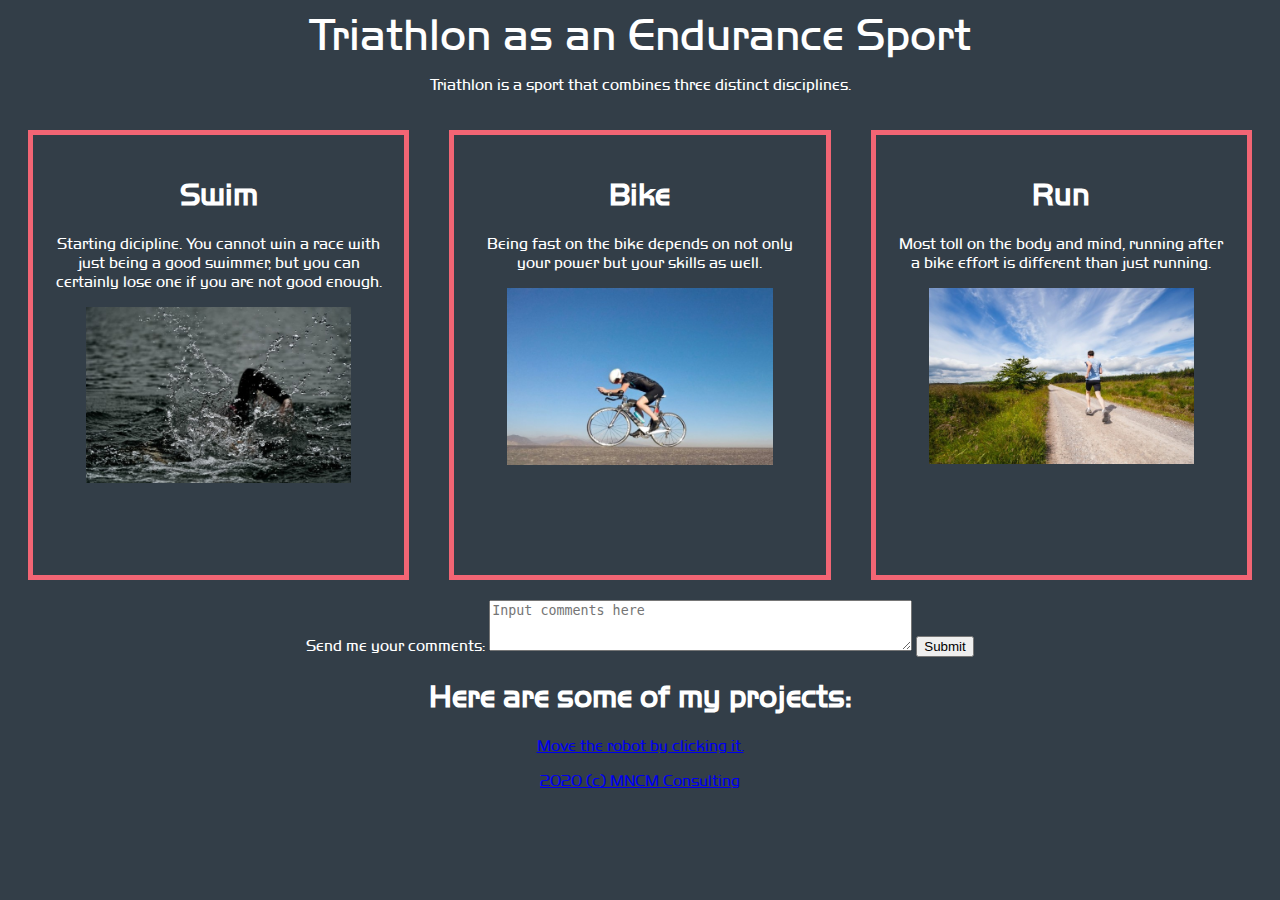
==== index.html @ 0565e0c9 "w robot" ====
<!DOCTYPE html>
<html>

<head>
    <title>The Sport of Triathlon</title>
    <link href="style.css" rel="stylesheet">
</head>
<header>Triathlon as an Endurance Sport</header>

<body>
    <div class="intro">
        <p>Triathlon is a sport that combines three distinct disciplines.</p>
    </div>

    <div class="boxes">

        <div class="box">
            <h1>Swim</h1>
            <div class="boxtext">
                <p>Starting dicipline. You cannot win a race with just being a good swimmer, but you can certainly lose one if you are not good enough.</p>
            </div>
            <img class="img" src="images/swim.jpg" alt="an open water swimmer">
        </div>

        <div class="box">
            <h1>Bike</h1>
            <div class="boxtext">
                <p>Being fast on the bike depends on not only your power but your skills as well.</p>
            </div>
            <img class="img" src="images/bike.jpg" alt="cycling on aerobars">
        </div>

        <div class="box">
            <h1>Run</h1>
            <div class="boxtext">
                <p>Most toll on the body and mind, running after a bike effort is different than just running.</p>
            </div>
            <img class="img" src="images/run.jpg" alt="a trail runner">

        </div>
    </div>
    <div class="forms">
        <form action="MAILTO:m.kerem.topuz@gmail.com" method="post" enctype="multipart/form-data">
            <label for="comment">Send me your comments:</label>
            <textarea required cols="50" rows="3" placeholder="Input comments here"></textarea>
            <input type="Submit"></input>
        </form>
    </div>
    <div class="projects">
        <h1>Here are some of my projects:</h1>
        <p><a href="robot/robot.html">Move the robot by clicking it.</a>
    </div>
</body>

<footer><a href="http://www.mncmconsulting.com">2020 (c) MNCM Consulting</a></footer>

</html>
---- style.css ----
/* #f26574 orangish*/


/* #333e48 grayish*/

@font-face {
    src: url(fonts/handelGothic.ttf);
    font-family: handelGothic;
}

header {
    font-family: handelGothic;
    font-size: 46px;
    text-align: center;
}

body {
    font-family: handelGothic;
    background: #333e48;
    color: rgba(255, 255, 255, 1);
}

footer {
    font-size: 16px;
    text-align: center;
}

.intro {
    text-align: center;
}

.boxes {
    display: flex;
    align-items: center;
    justify-content: center;
}

.box {
    width: 400px;
    height: 400px;
    text-align: center;
    padding: 20px;
    margin: 20px;
    border: solid 5px #f26574;
}

.boxtext {
    text-align: center;
}

.img {
    max-height: 80%;
    max-width: 80%;
}

.forms {
    text-align: center;
    margin-bottom: 20px;
}

.projects {
    text-align: center;
}
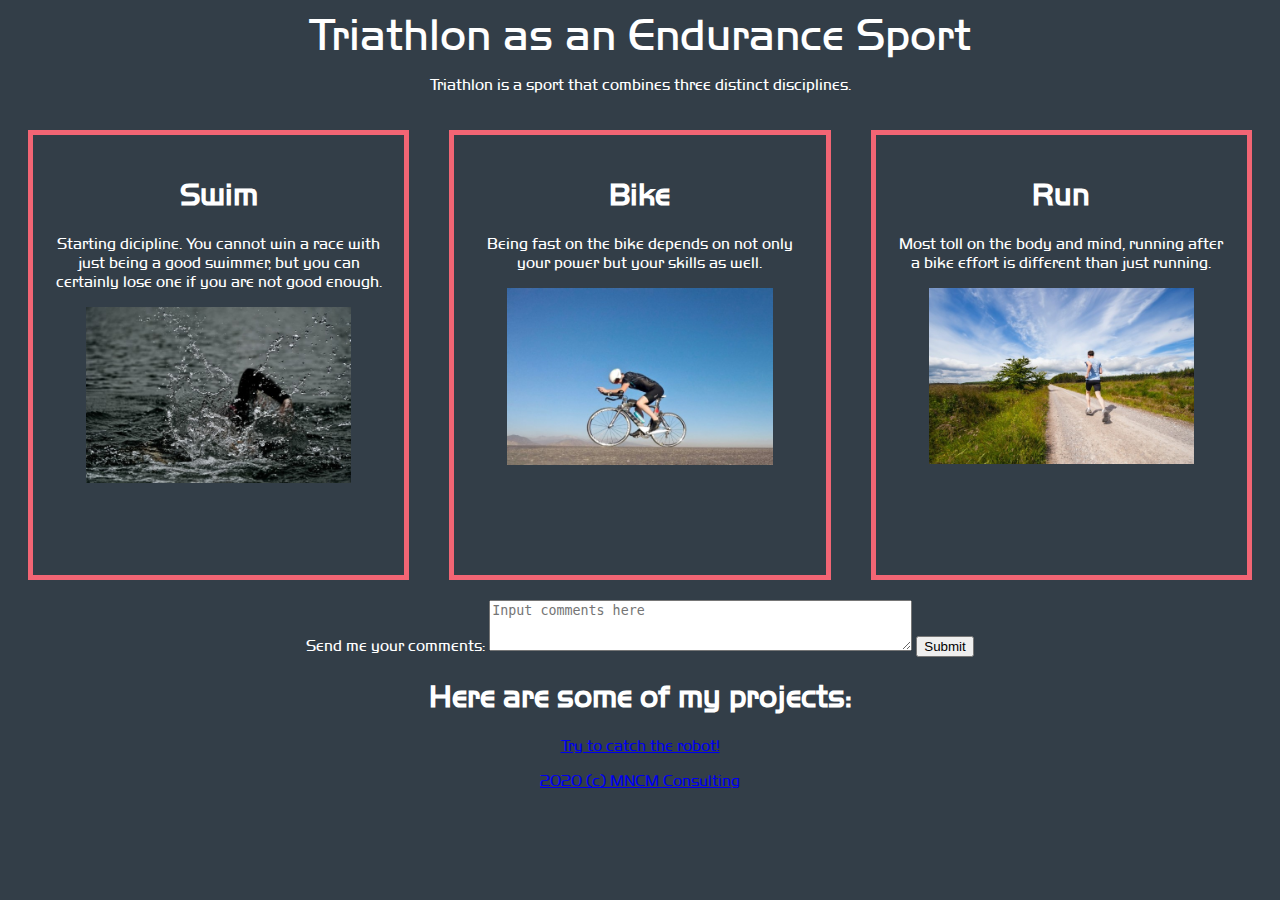
==== commit 20a58feb: "robot v2" ====
--- a/index.html
+++ b/index.html
@@ -48,7 +48,7 @@
     </div>
     <div class="projects">
         <h1>Here are some of my projects:</h1>
-        <p><a href="robot/robot.html">Move the robot by clicking it.</a>
+        <p><a href="robot/robot.html">Try to catch the robot!</a>
     </div>
 </body>
 
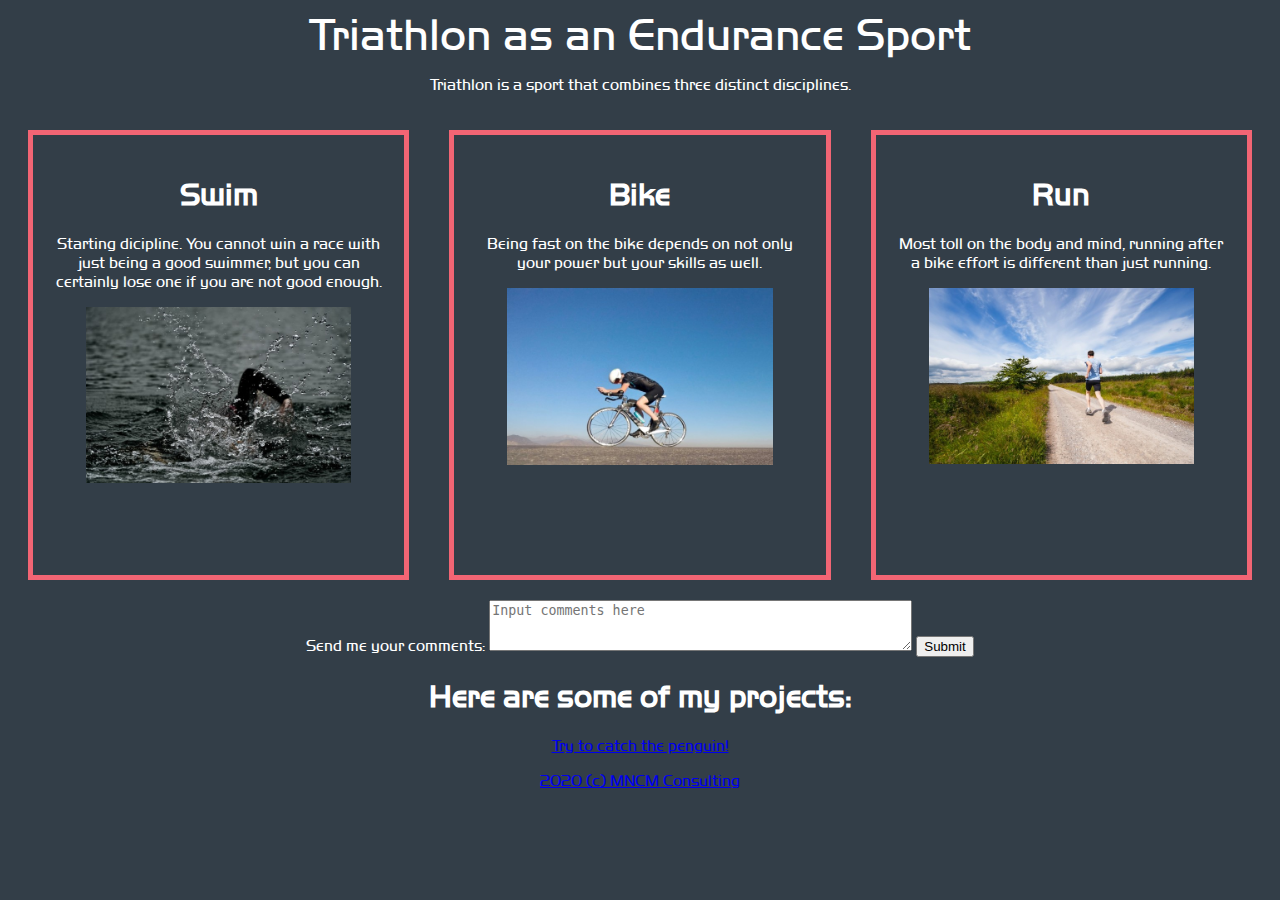
==== commit 0e35afe0: "penguin v1" ====
--- a/index.html
+++ b/index.html
@@ -48,7 +48,7 @@
     </div>
     <div class="projects">
         <h1>Here are some of my projects:</h1>
-        <p><a href="robot/robot.html">Try to catch the robot!</a>
+        <p><a href="robot/robot.html">Try to catch the penguin!</a>
     </div>
 </body>
 
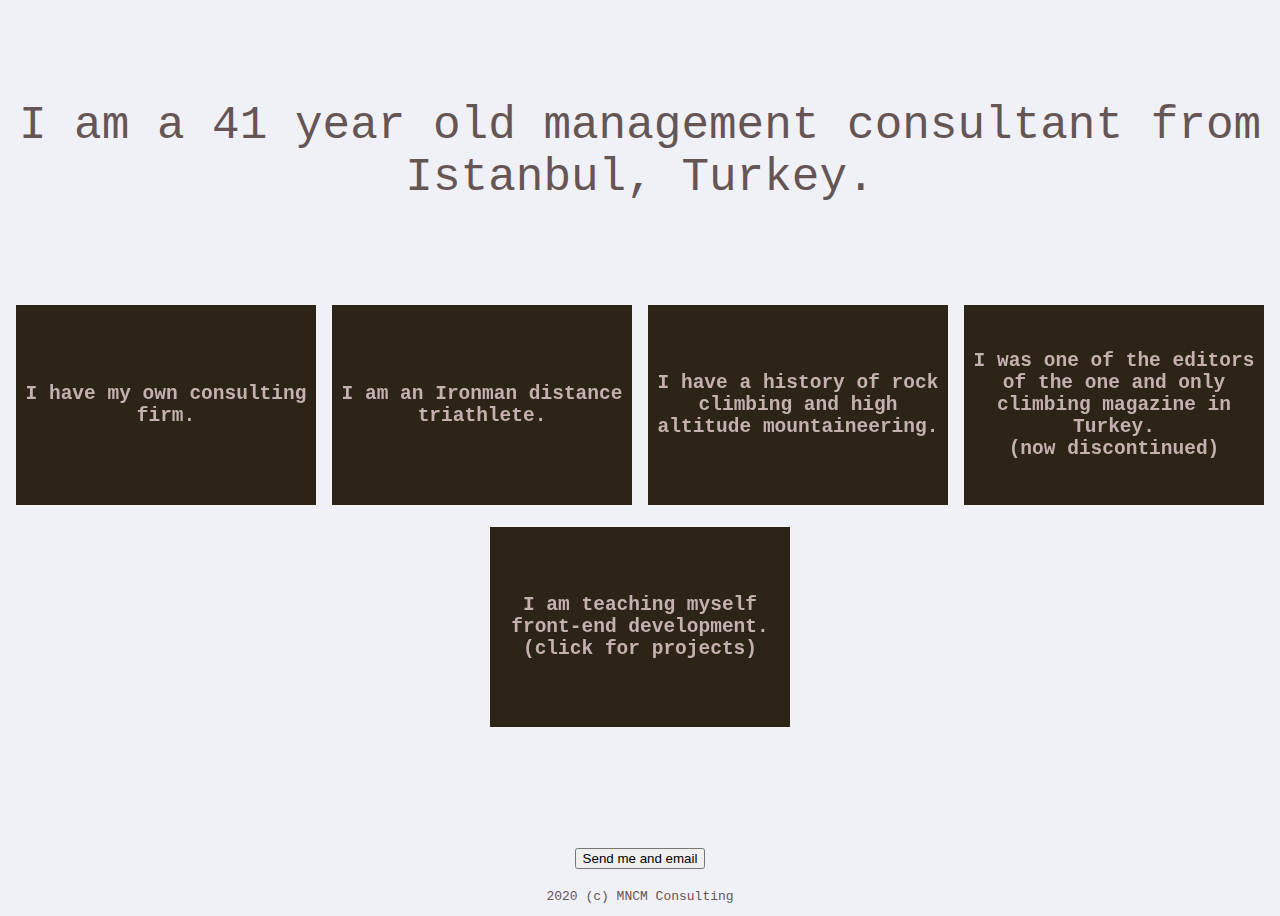
==== commit b3faf87d: "full revamp" ====
--- a/index.html
+++ b/index.html
@@ -2,56 +2,92 @@
 <html>
 
 <head>
-    <title>The Sport of Triathlon</title>
+    <title>Mustafa Kerem Topuz</title>
     <link href="style.css" rel="stylesheet">
 </head>
-<header>Triathlon as an Endurance Sport</header>
+<header>I am a 41 year old management consultant from Istanbul, Turkey.</header>
 
 <body>
-    <div class="intro">
-        <p>Triathlon is a sport that combines three distinct disciplines.</p>
-    </div>
-
-    <div class="boxes">
-
-        <div class="box">
-            <h1>Swim</h1>
-            <div class="boxtext">
-                <p>Starting dicipline. You cannot win a race with just being a good swimmer, but you can certainly lose one if you are not good enough.</p>
+    <div class="flip-box-container">
+        <div class="flip-box">
+            <div class="flip-box-inner">
+                <div class="flip-box-front">
+                    <h2>I have my own consulting firm.</h2>
+                </div>
+                <div class="flip-box-back">
+                    <h2>
+                        <a href="http://www.mncmconsulting.com" alt="my company website">
+                            <img class="logo" src="logos/mncm-logo.PNG" alt="my company logo">
+                        </a>
+                    </h2>
+                </div>
             </div>
-            <img class="img" src="images/swim.jpg" alt="an open water swimmer">
         </div>
-
-        <div class="box">
-            <h1>Bike</h1>
-            <div class="boxtext">
-                <p>Being fast on the bike depends on not only your power but your skills as well.</p>
+        <div class="flip-box">
+            <div class="flip-box-inner">
+                <div class="flip-box-front">
+                    <h2>I am an Ironman distance triathlete.</h2>
+                </div>
+                <div class="flip-box-back">
+                    <h2>
+                        <a href="https://www.ironman.com/" alt="official website of ironman races">
+                            <img class="logo" src="logos/ironman-logo.PNG" alt="official ironman logo">
+                        </a>
+                    </h2>
+                </div>
             </div>
-            <img class="img" src="images/bike.jpg" alt="cycling on aerobars">
         </div>
-
-        <div class="box">
-            <h1>Run</h1>
-            <div class="boxtext">
-                <p>Most toll on the body and mind, running after a bike effort is different than just running.</p>
+        <div class="flip-box">
+            <div class="flip-box-inner">
+                <div class="flip-box-front">
+                    <h2>I have a history of rock climbing and high altitude mountaineering.</h2>
+                </div>
+                <div class="flip-box-back">
+                    <h2>
+                        <a href="https://www.ordos.org.tr/" alt="my mountaineering club website">
+                            <img class="logo" src="logos/ordos-logo.PNG" alt="my mountaineering club logo">
+                        </a>
+                    </h2>
+                </div>
             </div>
-            <img class="img" src="images/run.jpg" alt="a trail runner">
-
+        </div>
+        <div class="flip-box">
+            <div class="flip-box-inner">
+                <div class="flip-box-front">
+                    <h2>I was one of the editors of the one and only climbing magazine in Turkey. </br>(now discontinued)</h2>
+                </div>
+                <div class="flip-box-back">
+                    <h2>
+                        <a href="https://takoz.org/" alt="takoz magazine website">
+                            <img class="logo" src="logos/takoz-logo.PNG" alt="takoz magazine logo">
+                        </a>
+                    </h2>
+                </div>
+            </div>
+        </div>
+        <div class="flip-box">
+            <div class="flip-box-inner">
+                <div class="flip-box-front">
+                    <h2>I am teaching myself front-end development. </br>(click for projects)</h2>
+                </div>
+                <div class="flip-box-back">
+                    <h2>
+                        <a href="projects.html" alt="my portfolio of coding">
+                            <img class="logo" src="logos/code-logo.PNG" alt="html, css, and js">
+                        </a>
+                    </h2>
+                </div>
+            </div>
         </div>
     </div>
     <div class="forms">
         <form action="MAILTO:m.kerem.topuz@gmail.com" method="post" enctype="multipart/form-data">
-            <label for="comment">Send me your comments:</label>
-            <textarea required cols="50" rows="3" placeholder="Input comments here"></textarea>
-            <input type="Submit"></input>
+            <button for="email">Send me and email</button>
         </form>
     </div>
-    <div class="projects">
-        <h1>Here are some of my projects:</h1>
-        <p><a href="robot/robot.html">Try to catch the penguin!</a>
-    </div>
+
 </body>
 
-<footer><a href="http://www.mncmconsulting.com">2020 (c) MNCM Consulting</a></footer>
+<footer>2020 (c) MNCM Consulting</footer>
 
 </html>--- a/style.css
+++ b/style.css
@@ -3,54 +3,87 @@
 
 /* #333e48 grayish*/
 
-@font-face {
-    src: url(fonts/handelGothic.ttf);
-    font-family: handelGothic;
+header {
+    font-family: monospace;
+    font-size: 46px;
+    text-align: center;
+    margin-top: 100px;
+    margin-bottom: 100px;
 }
 
-header {
-    font-family: handelGothic;
-    font-size: 46px;
+body {
+    font-family: monospace;
+    background: #f0f1f7;
+    color: rgb(102, 85, 85);
+}
+
+h1 {
+    text-align: center;
+    margin-top: 100px;
+}
+
+.logo {
+    margin-left: auto;
+    margin-right: auto;
+    width: 40%;
+    height: 40%;
+}
+
+.flip-box-container {
+    display: flex;
+    flex-wrap: wrap;
+    width: 100%;
+    margin: auto;
+    margin-bottom: 100px;
+}
+
+.flip-box {
+    background-color: transparent;
+    width: 300px;
+    height: 200px;
+    border: 1px solid #f1f1f1;
+    perspective: 1000px;
+    margin: auto;
+    margin-bottom: 20px;
+}
+
+.flip-box-inner {
+    position: relative;
+    width: 100%;
+    height: 100%;
+    text-align: center;
+    margin: auto;
+    transition: transform 0.8s;
+    transform-style: preserve-3d;
+}
+
+.flip-box:hover .flip-box-inner {
+    transform: rotateY(180deg);
+}
+
+.flip-box-front,
+.flip-box-back {
+    position: absolute;
+    display: flex;
+    justify-content: center;
+    align-items: center;
+    width: 100%;
+    height: 100%;
+    padding: auto;
+    -webkit-backface-visibility: hidden;
+    backface-visibility: hidden;
     text-align: center;
 }
 
-body {
-    font-family: handelGothic;
-    background: #333e48;
-    color: rgba(255, 255, 255, 1);
+.flip-box-front {
+    background-color: rgb(43, 36, 23);
+    color: rgb(197, 176, 176);
 }
 
-footer {
-    font-size: 16px;
-    text-align: center;
-}
-
-.intro {
-    text-align: center;
-}
-
-.boxes {
-    display: flex;
-    align-items: center;
-    justify-content: center;
-}
-
-.box {
-    width: 400px;
-    height: 400px;
-    text-align: center;
-    padding: 20px;
-    margin: 20px;
-    border: solid 5px #f26574;
-}
-
-.boxtext {
-    text-align: center;
-}
-
-.img {
-    max-height: 80%;
-    max-width: 80%;
+.flip-box-back {
+    background-color: #fff;
+    color: rgb(39, 38, 38);
+    transform: rotateY(180deg);
 }
 
 .forms {
@@ -58,6 +91,10 @@
     margin-bottom: 20px;
 }
 
+footer {
+    text-align: center;
+}
+
 .projects {
     text-align: center;
 }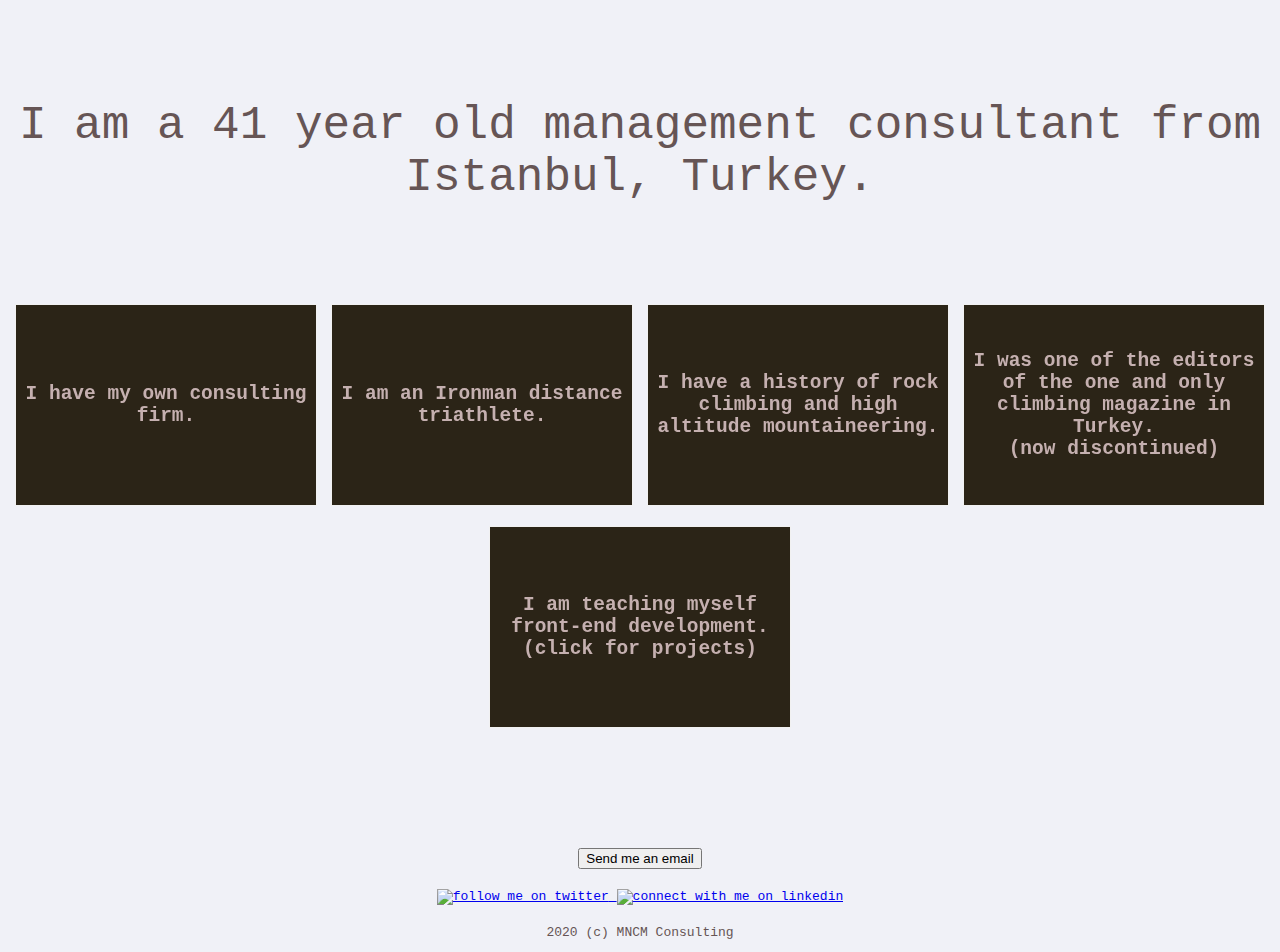
==== commit 72f5f723: "revamp v3" ====
--- a/index.html
+++ b/index.html
@@ -82,7 +82,13 @@
     </div>
     <div class="forms">
         <form action="MAILTO:m.kerem.topuz@gmail.com" method="post" enctype="multipart/form-data">
-            <button for="email">Send me and email</button>
+            <button for="email">Send me an email</button></br>
+            <a href="https://twitter.com/Keereeeem" alt="follow me on twitter">
+                <img class="sociallogo" src="logos/twitter-logo.PNG" alt="follow me on twitter">
+            </a>
+            <a href="https://www.linkedin.com/in/keremtopuz/" alt="connect with me on linkedin">
+                <img class="sociallogo" src="logos/linkedin-logo.PNG" alt="connect with me on linkedin">
+            </a>
         </form>
     </div>
 
--- a/style.css
+++ b/style.css
@@ -27,6 +27,14 @@
     margin-right: auto;
     width: 40%;
     height: 40%;
+}
+
+.sociallogo {
+    margin-left: auto;
+    margin-right: auto;
+    margin-top: 20px;
+    width: 20px;
+    height: 20px;
 }
 
 .flip-box-container {
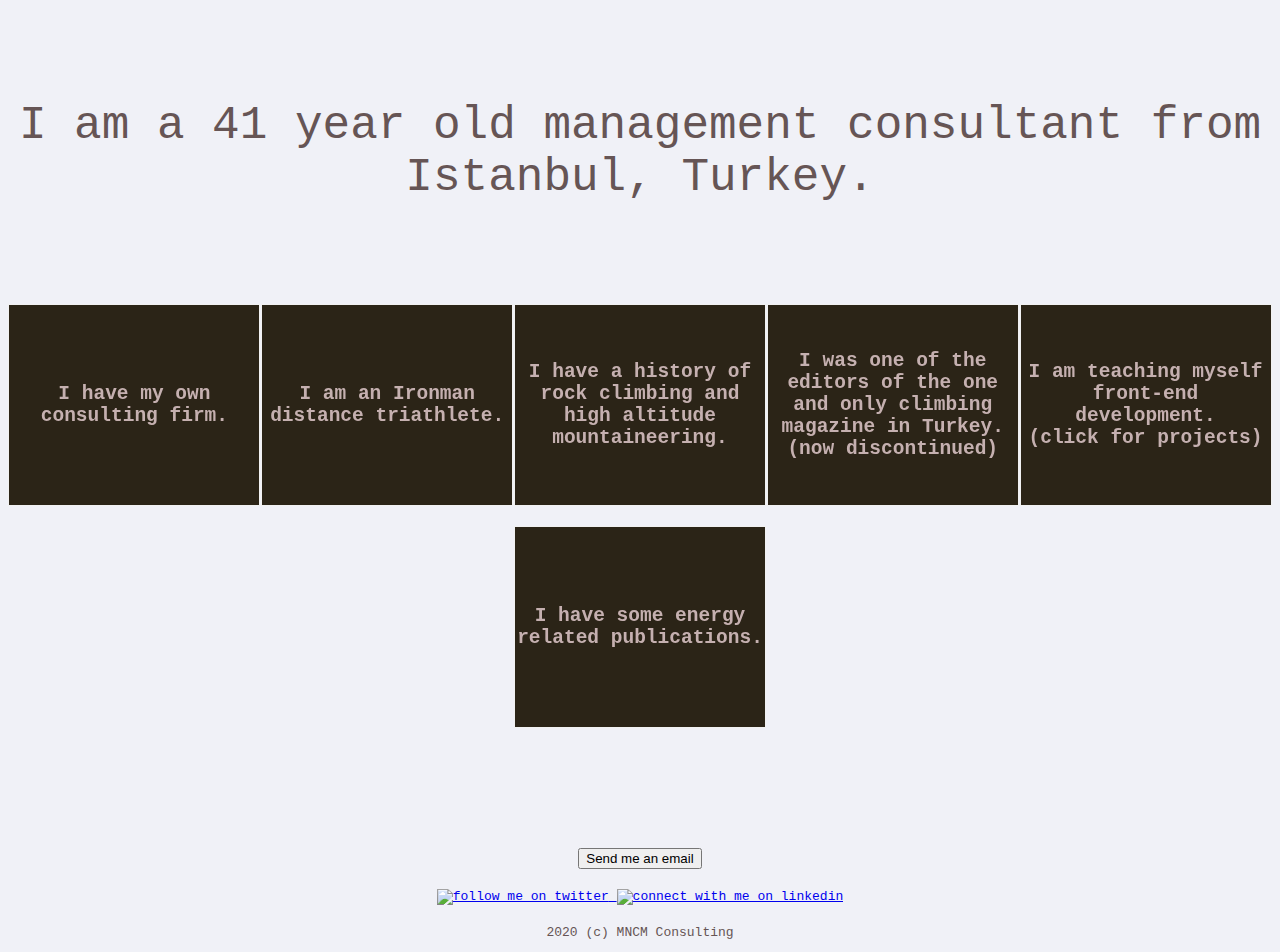
==== commit 22f3319b: "revamp v4 with publications" ====
--- a/index.html
+++ b/index.html
@@ -79,6 +79,20 @@
                 </div>
             </div>
         </div>
+        <div class="flip-box">
+            <div class="flip-box-inner">
+                <div class="flip-box-front">
+                    <h2>I have some energy related publications.</h2>
+                </div>
+                <div class="flip-box-back">
+                    <h2>
+                        <a href="publications.html" alt="my portfolio of coding">
+                            <img class="logo" src="logos/pub-logo.PNG" alt="html, css, and js">
+                        </a>
+                    </h2>
+                </div>
+            </div>
+        </div>
     </div>
     <div class="forms">
         <form action="MAILTO:m.kerem.topuz@gmail.com" method="post" enctype="multipart/form-data">
--- a/style.css
+++ b/style.css
@@ -19,7 +19,7 @@
 
 h1 {
     text-align: center;
-    margin-top: 100px;
+    margin-top: 75px;
 }
 
 .logo {
@@ -47,7 +47,7 @@
 
 .flip-box {
     background-color: transparent;
-    width: 300px;
+    width: 250px;
     height: 200px;
     border: 1px solid #f1f1f1;
     perspective: 1000px;
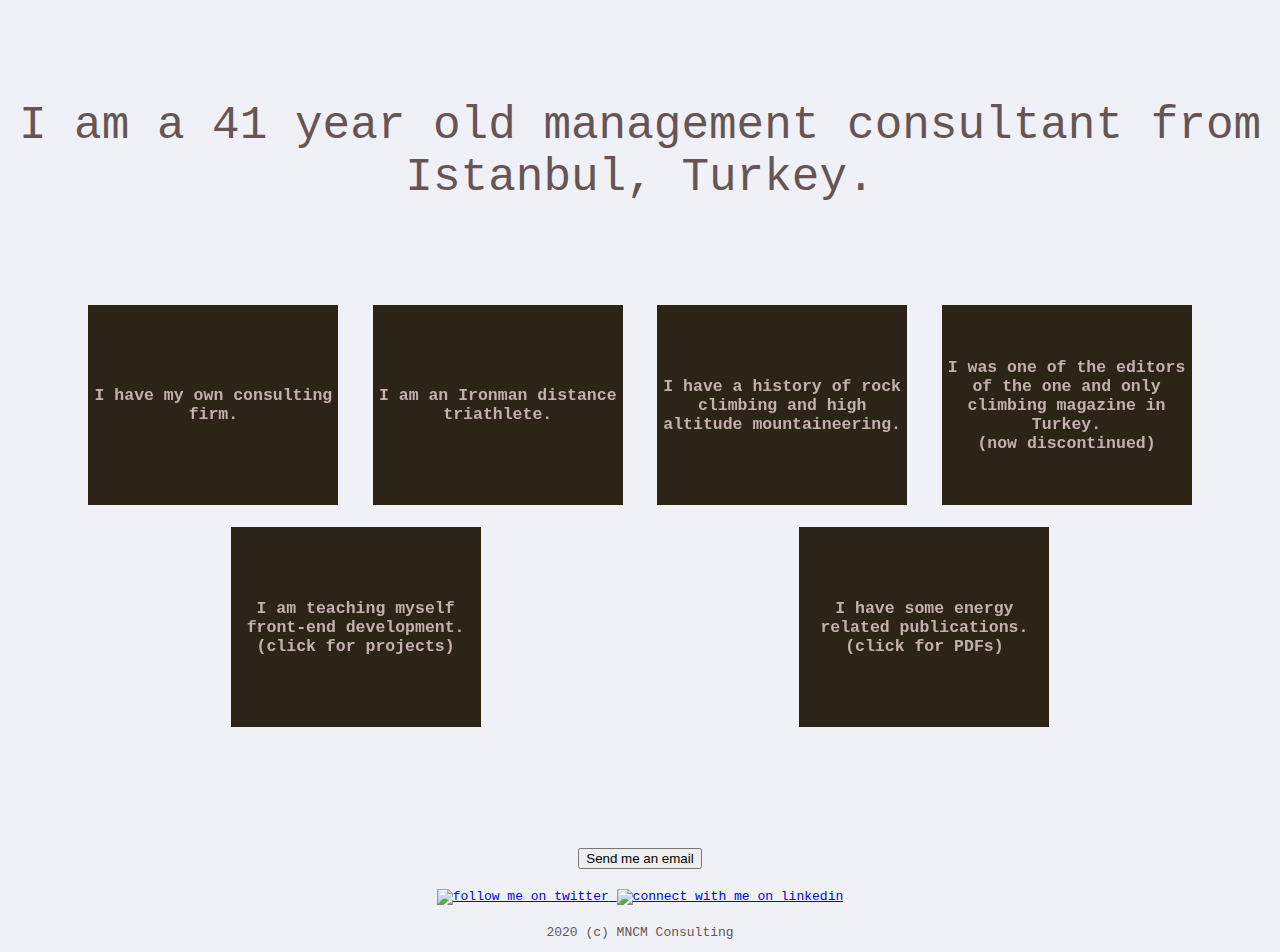
==== commit 63560346: "story game" ====
--- a/index.html
+++ b/index.html
@@ -5,6 +5,7 @@
     <title>Mustafa Kerem Topuz</title>
     <link href="style.css" rel="stylesheet">
 </head>
+
 <header>I am a 41 year old management consultant from Istanbul, Turkey.</header>
 
 <body>
@@ -68,7 +69,7 @@
         <div class="flip-box">
             <div class="flip-box-inner">
                 <div class="flip-box-front">
-                    <h2>I am teaching myself front-end development. </br>(click for projects)</h2>
+                    <h2>I am teaching myself front-end development.</br>(click for projects)</h2>
                 </div>
                 <div class="flip-box-back">
                     <h2>
@@ -82,7 +83,7 @@
         <div class="flip-box">
             <div class="flip-box-inner">
                 <div class="flip-box-front">
-                    <h2>I have some energy related publications.</h2>
+                    <h2>I have some energy related publications.</br>(click for PDFs)</h2>
                 </div>
                 <div class="flip-box-back">
                     <h2>
--- a/style.css
+++ b/style.css
@@ -40,7 +40,7 @@
 .flip-box-container {
     display: flex;
     flex-wrap: wrap;
-    width: 100%;
+    width: 90%;
     margin: auto;
     margin-bottom: 100px;
 }
@@ -63,6 +63,7 @@
     margin: auto;
     transition: transform 0.8s;
     transform-style: preserve-3d;
+    font-size: 11px;
 }
 
 .flip-box:hover .flip-box-inner {
